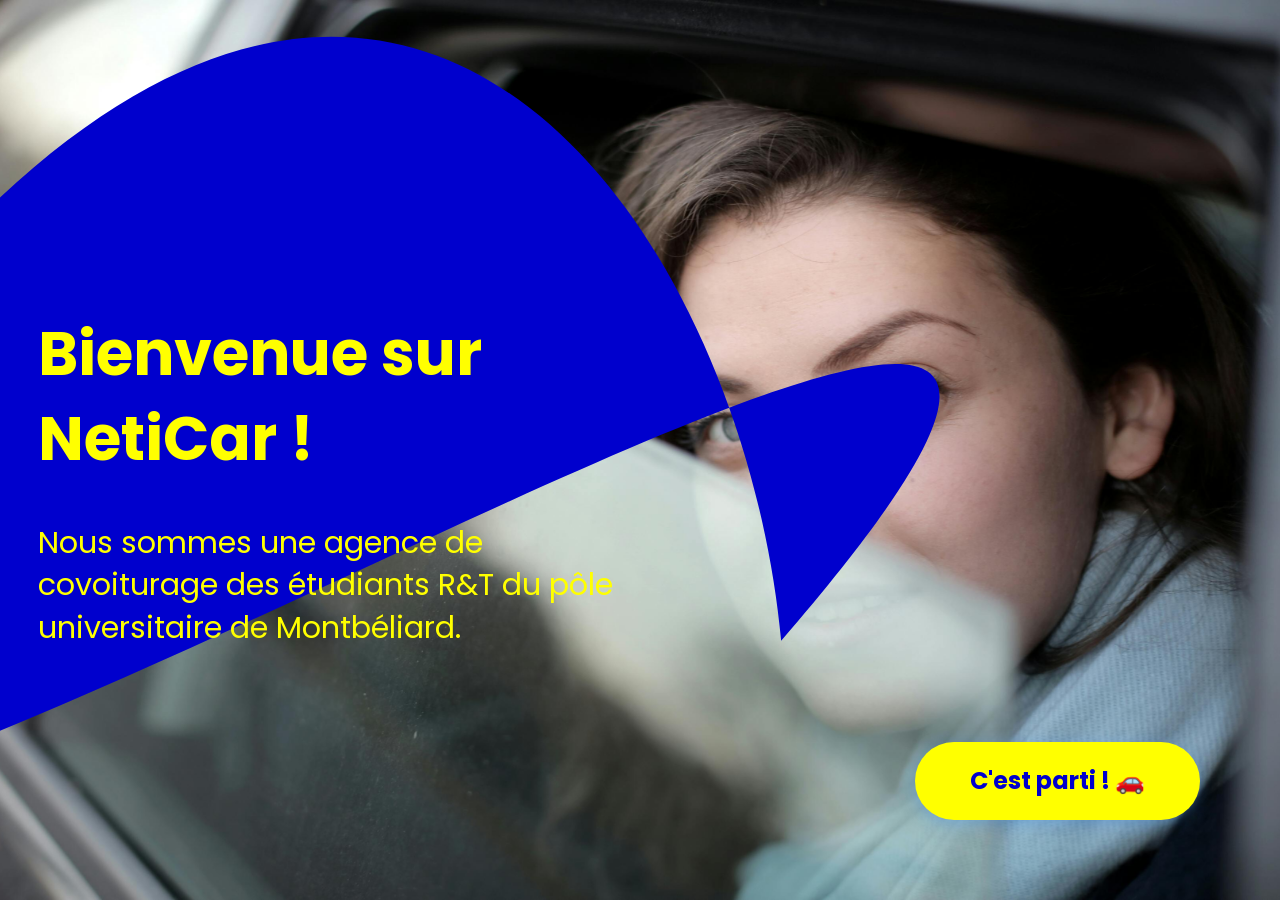
==== html/index.html @ 7eb6366b "First Commit ! Ébauche d'un site web de covoiturage fait en SAE. Manque de fonctionnalité (et de te" ====
<!doctype html>
<html class="no-js" lang="fr">

<head>
  <meta charset="utf-8">
  <title>NetiCar</title>
  <link rel="stylesheet" href="css/style.css">
  <link href="https://fonts.googleapis.com/css2?family=Poppins:wght@400;600;700&display=swap" rel="stylesheet">
</head>

<body>

<div style="position: relative; width: 30%; height: 900px;">
  <svg viewBox="0 0 175 175" style="position: absolute; width: 100%; height: 100%; overflow: visible; top: -45%; left: 0;">
    <path d="M0,157 C200,-30 339,179 356,359 C580,100 232,305 0,400 Z" fill="mediumblue"/>
  </svg>
  <div class="Princ">
    <h1>Bienvenue sur NetiCar !</h1>
    <p>Nous sommes une agence de covoiturage des étudiants R&T du pôle universitaire de Montbéliard.</p>
  </div>
</div>
<div class="titreDoc">
  <a href="./2page.php">C'est parti ! 🚗</a>
</div>

</body>

</html>
---- html/css/style.css ----
/* ==========================================================================
   Base styles: opinionated defaults
   ========================================================================== */

html {
  color: #222;
  font-size: 1em;
  line-height: 1.4;
}

::-moz-selection {
  background: #b3d4fc;
  text-shadow: none;
}

::selection {
  background: #b3d4fc;
  text-shadow: none;
}

/*
 * A better looking default horizontal rule
 */

hr {
  display: block;
  height: 1px;
  border: 0;
  border-top: 1px solid #ccc;
  margin: 1em 0;
  padding: 0;
}

/*
 * Remove the gap between audio, canvas, iframes,
 * images, videos and the bottom of their containers:
 * https://github.com/h5bp/html5-boilerplate/issues/440
 */

audio,
canvas,
iframe,
img,
svg,
video {
  vertical-align: middle;
}

/*
 * Remove default fieldset styles.
 */

fieldset {
  border: 0;
  margin: 0;
  padding: 0;
}

/*
 * Allow only vertical resizing of textareas.
 */

textarea {
  resize: vertical;
}

/* ==========================================================================
   Author's custom styles
   ========================================================================== */

/* ==========================================================================
   Helper classes
   ========================================================================== */

/*
 * Hide visually and from screen readers
 */

.hidden,
[hidden] {
  display: none !important;
}

/*
 * Hide only visually, but have it available for screen readers:
 * https://snook.ca/archives/html_and_css/hiding-content-for-accessibility
 *
 * 1. For long content, line feeds are not interpreted as spaces and small width
 *    causes content to wrap 1 word per line:
 *    https://medium.com/@jessebeach/beware-smushed-off-screen-accessible-text-5952a4c2cbfe
 */

.visually-hidden {
  border: 0;
  clip: rect(0, 0, 0, 0);
  height: 1px;
  margin: -1px;
  overflow: hidden;
  padding: 0;
  position: absolute;
  white-space: nowrap;
  width: 1px;
  /* 1 */
}

/*
 * Extends the .visually-hidden class to allow the element
 * to be focusable when navigated to via the keyboard:
 * https://www.drupal.org/node/897638
 */

.visually-hidden.focusable:active,
.visually-hidden.focusable:focus {
  clip: auto;
  height: auto;
  margin: 0;
  overflow: visible;
  position: static;
  white-space: inherit;
  width: auto;
}

/*
 * Hide visually and from screen readers, but maintain layout
 */

.invisible {
  visibility: hidden;
}

/*
 * Clearfix: contain floats
 *
 * The use of `table` rather than `block` is only necessary if using
 * `::before` to contain the top-margins of child elements.
 */

.clearfix::before,
.clearfix::after {
  content: "";
  display: table;
}

.clearfix::after {
  clear: both;
}

/* ==========================================================================
   EXAMPLE Media Queries for Responsive Design.
   These examples override the primary ('mobile first') styles.
   Modify as content requires.
   ========================================================================== */

@media only screen and (min-width: 35em) {
  /* Style adjustments for viewports that meet the condition */
}

@media print,
  (-webkit-min-device-pixel-ratio: 1.25),
  (min-resolution: 1.25dppx),
  (min-resolution: 120dpi) {
  /* Style adjustments for high resolution devices */
}

/* ==========================================================================
   Print styles.
   Inlined to avoid the additional HTTP request:
   https://www.phpied.com/delay-loading-your-print-css/
   ========================================================================== */

@media print {
  *,
  *::before,
  *::after {
    background: #fff !important;
    color: #000 !important;
    /* Black prints faster */
    box-shadow: none !important;
    text-shadow: none !important;
  }

  a,
  a:visited {
    text-decoration: underline;
  }

  a[href]::after {
    content: " (" attr(href) ")";
  }

  abbr[title]::after {
    content: " (" attr(title) ")";
  }

  /*
   * Don't show links that are fragment identifiers,
   * or use the `javascript:` pseudo protocol
   */
  a[href^="#"]::after,
  a[href^="javascript:"]::after {
    content: "";
  }

  pre {
    white-space: pre-wrap !important;
  }

  pre,
  blockquote {
    border: 1px solid #999;
    page-break-inside: avoid;
  }

  tr,
  img {
    page-break-inside: avoid;
  }

  p,
  h2,
  h3 {
    orphans: 3;
    widows: 3;
  }

  h2,
  h3 {
    page-break-after: avoid;
  }
}

.titreDoc {
  position: fixed;
  bottom: 80px;
  right: 80px;
  z-index: 10;
}

.titreDoc a {
  display: inline-block;
  background-color: yellow;
  color: mediumblue;
  text-decoration: none;
  padding: 22px 55px;
  border-radius: 50px;
  font-family: 'Poppins', sans-serif;
  font-size: 1.5em;
  font-weight: bold;
  box-shadow: 0 4px 15px rgba(74, 144, 217, 0.5);
  transition: transform 0.2s, box-shadow 0.2s;
}

.titreDoc a:hover {
  transform: translateY(-3px);
  box-shadow: 0 8px 20px rgba(74, 144, 217, 0.6);
}

body {
  margin: 0;
  padding: 0;
  overflow: hidden;
  height: 100%;
  width: 100%;

  background-image: url("../img/pexels-olly-3987087.jpg");
  background-size: cover;
  background-attachment: fixed;
  background-position: center;
  background-repeat: no-repeat;
}

.Princ {
  position: absolute;
  top: 30%;
  left: 10%;
  z-index: 1;
  color: yellow;
  text-decoration: none;
  font-size: 1.9em;
  font-family: 'Poppins', sans-serif;
  width: 150%;
}
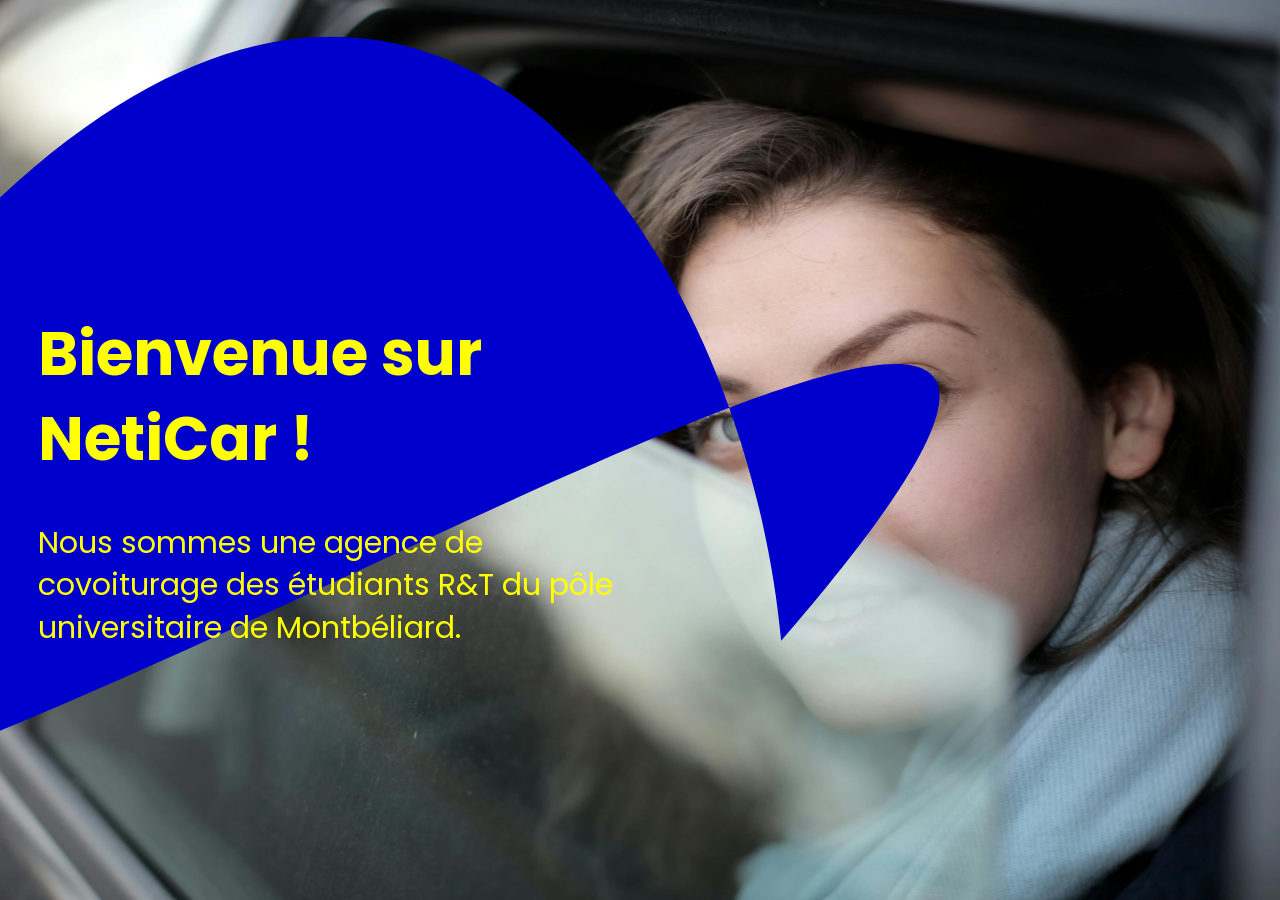
==== commit 7b8a42be: "Update index.html Modification de la redirection de bouton suite au commit précédent, pour aller sur" ====
--- a/html/index.html
+++ b/html/index.html
@@ -20,7 +20,7 @@
   </div>
 </div>
 <div class="titreDoc">
-  <a href="./2page.php">C'est parti ! 🚗</a>
+  <a href="./search_neticar.php>C'est parti ! 🚗</a>
 </div>
 
 </body>
